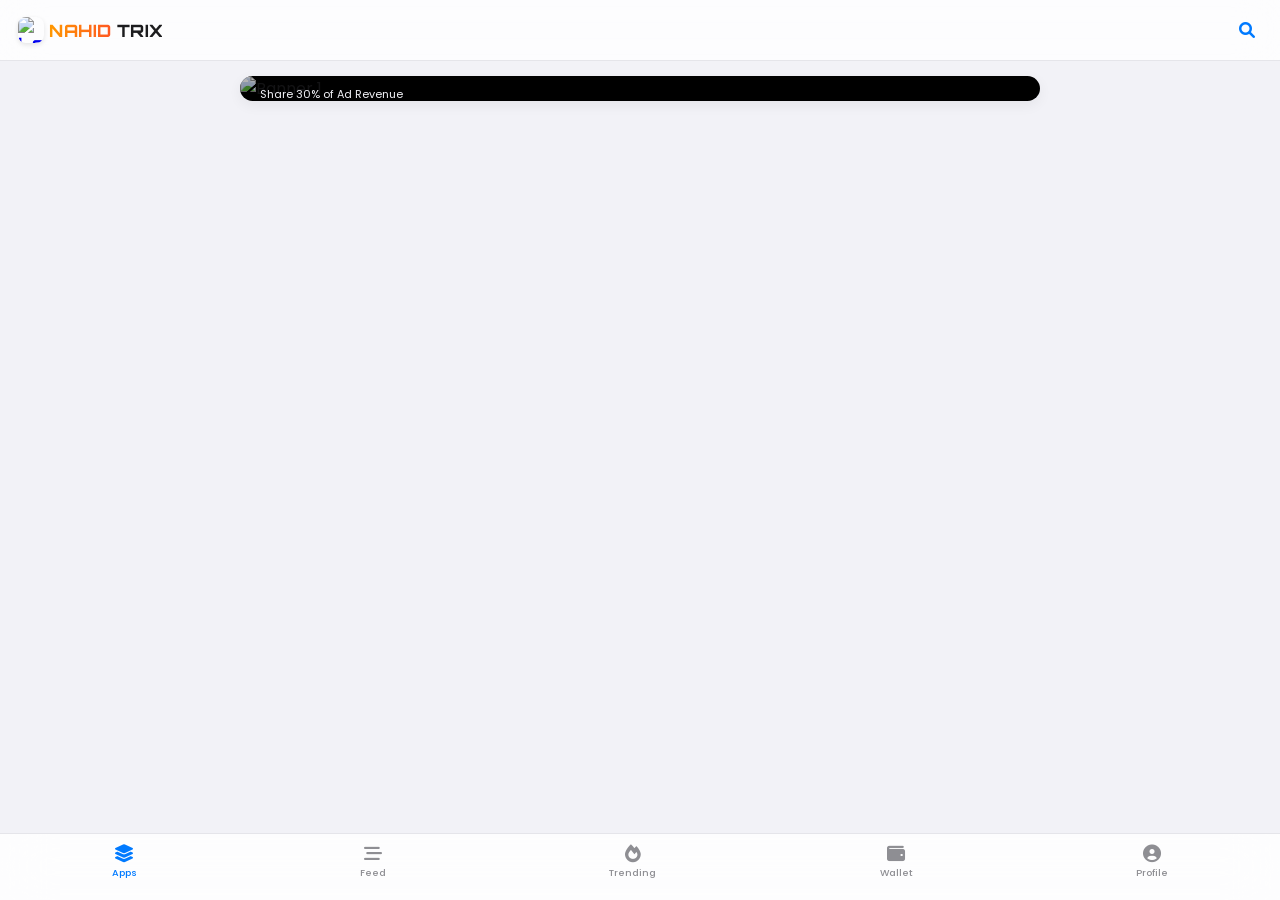
==== index.html @ c834cb4c "Add files via upload" ====
<!DOCTYPE html>
<html lang="en">
<head>
    <meta charset="UTF-8">
    <meta name="viewport" content="width=device-width, initial-scale=1.0">
    <title>NAHID TRIX | Premium Mini App Store</title>
    <link href="https://cdnjs.cloudflare.com/ajax/libs/font-awesome/6.0.0/css/all.min.css" rel="stylesheet">
    <link href="https://fonts.googleapis.com/css2?family=Orbitron:wght@800&family=Poppins:wght@400;500;600;700&display=swap" rel="stylesheet">
    <script src="https://telegram.org/js/telegram-web-app.js"></script>
    
    <style>
        /* === iOS LIGHT THEME === */
        :root {
            --bg-main: #f2f2f7;          
            --bg-card: #ffffff;          
            --text-main: #1c1c1e;        
            --text-muted: #8e8e93;       
            
            --color-nahid-1: #ffb300;    
            --color-nahid-2: #ff9800;    
            --color-trix: #00bcd4;       
            --color-pink: #ff2d55;       
            --ios-blue: #007aff;         
            
            --border-color: #e5e5ea;     
            --shadow-soft: 0 4px 14px rgba(0,0,0,0.06);
        }

        body {
            font-family: 'Poppins', -apple-system, BlinkMacSystemFont, sans-serif;
            margin: 0;
            padding: 0;
            background-color: var(--bg-main);
            color: var(--text-main);
            padding-bottom: 85px; 
            overflow-x: hidden;
            -webkit-font-smoothing: antialiased; 
        }

        /* ====== HEADER ====== */
        header {
            display: flex;
            justify-content: space-between;
            align-items: center;
            padding: 10px 18px; 
            background: rgba(255, 255, 255, 0.8);
            backdrop-filter: blur(20px);
            -webkit-backdrop-filter: blur(20px);
            position: sticky;
            top: 0;
            z-index: 1000;
            border-bottom: 0.5px solid var(--border-color);
            height: 40px; 
            transition: 0.3s cubic-bezier(0.25, 1, 0.5, 1);
        }

        .logo {
            font-family: 'Orbitron', sans-serif;
            font-size: 17px; 
            font-weight: 800;
            letter-spacing: 0.5px;
            text-decoration: none;
            display: flex;
            align-items: center;
            gap: 5px; 
            transition: opacity 0.3s, transform 0.3s;
        }

        .logo-img {
            width: 26px; 
            height: 26px; 
            border-radius: 8px; 
            object-fit: cover;
            box-shadow: 0 2px 5px rgba(0,0,0,0.1);
        }

        .logo .nahid {
            background: linear-gradient(to right, #ff9800, #ff5722);
            -webkit-background-clip: text;
            -webkit-text-fill-color: transparent;
        }
        
        .logo .trix { color: var(--text-main); }
        .logo .trix span { color: var(--color-trix); }

        /* ====== SMART SEARCH CONTAINER ====== */
        .search-container {
            display: flex;
            align-items: center;
            justify-content: flex-end;
            position: relative;
            flex-grow: 1; 
        }

        .search-input-wrapper {
            width: 0; 
            opacity: 0;
            overflow: hidden;
            display: flex;
            align-items: center;
            background: #e3e3e8; 
            border-radius: 10px;
            height: 34px;
            transition: width 0.4s cubic-bezier(0.25, 1, 0.5, 1), opacity 0.3s ease;
            position: absolute;
            right: 35px; 
        }

        .search-input-wrapper.active {
            width: calc(100vw - 80px); 
            max-width: 400px;
            opacity: 1;
            padding: 0 10px;
        }

        .search-input-wrapper input {
            width: 100%;
            padding: 0 8px;
            border: none;
            background: transparent;
            font-family: 'Poppins', sans-serif;
            font-size: 14px;
            outline: none;
            color: var(--text-main);
        }

        .search-input-wrapper input::placeholder {
            color: var(--text-muted);
            font-weight: 400;
        }

        .search-toggle-btn {
            font-size: 16px;
            color: var(--ios-blue);
            width: 30px;
            height: 30px;
            display: flex;
            justify-content: center;
            align-items: center;
            cursor: pointer;
            z-index: 1001;
            transition: transform 0.3s ease, color 0.3s ease;
        }
        
        .search-toggle-btn:active {
            transform: scale(0.85); 
        }

        .search-toggle-btn.active {
            color: var(--ios-red, #ff3b30); 
            transform: rotate(90deg); 
        }

        header.search-active .logo {
            opacity: 0;
            transform: translateX(-20px);
            pointer-events: none;
        }

        /* Suggestions Box */
        .suggestions-list {
            display: none;
            position: absolute;
            top: 50px;
            right: 18px;
            width: calc(100vw - 36px);
            max-width: 400px;
            background: rgba(255, 255, 255, 0.95);
            backdrop-filter: blur(25px);
            -webkit-backdrop-filter: blur(25px);
            box-shadow: 0 15px 30px rgba(0,0,0,0.1);
            list-style: none;
            padding: 10px 0;
            margin: 0;
            max-height: 300px;
            overflow-y: auto;
            border-radius: 16px;
            border: 0.5px solid var(--border-color);
            z-index: 1000;
            animation: fadeInDrop 0.3s cubic-bezier(0.25, 1, 0.5, 1);
        }

        @keyframes fadeInDrop {
            from { opacity: 0; transform: translateY(-10px); }
            to { opacity: 1; transform: translateY(0); }
        }

        .suggestions-list .ai-header {
            font-size: 11px;
            font-weight: 600;
            color: var(--ios-blue);
            padding: 5px 20px 10px 20px;
            text-transform: uppercase;
            letter-spacing: 0.5px;
            display: flex;
            align-items: center;
            gap: 6px;
        }

        .suggestions-list li {
            padding: 12px 20px;
            font-size: 14px;
            cursor: pointer;
            display: flex;
            align-items: center;
            gap: 12px;
            color: var(--text-main);
            transition: background 0.2s;
        }
        
        .suggestions-list li:hover { background: rgba(0,0,0,0.03); }
        .suggestions-list li i { color: var(--text-muted); font-size: 12px; }
        .suggestions-list li .highlight { font-weight: 700; color: var(--ios-blue); }

        /* ====== MAIN CONTENT & GRID ====== */
        .main-content {
            padding: 15px 18px;
            max-width: 800px;
            margin: 0 auto;
        }

        /* Auto-Sliding Banner */
        .slider-wrapper {
            width: 100%;
            border-radius: 20px; 
            overflow: hidden;
            position: relative;
            margin-bottom: 25px;
            box-shadow: var(--shadow-soft);
        }

        .slider-track {
            display: flex;
            width: 300%;
            animation: slideAuto 15s infinite cubic-bezier(0.25, 1, 0.5, 1);
        }

        .slide {
            width: 33.333%;
            position: relative;
            background: #000; 
        }

        .slide img {
            width: 100%;
            height: 180px;
            object-fit: cover;
            opacity: 0.7;
        }

        .slide-content {
            position: absolute;
            top: 50%;
            left: 20px;
            transform: translateY(-50%);
            z-index: 2;
            color: #fff; 
        }

        .slide-title { font-size: 18px; font-weight: 700; margin-bottom: 4px; }
        .slide-btn {
            background: rgba(255,255,255,0.2);
            backdrop-filter: blur(10px);
            -webkit-backdrop-filter: blur(10px);
            color: #fff;
            border: 0.5px solid rgba(255,255,255,0.4);
            padding: 8px 18px;
            font-size: 12px;
            font-weight: 600;
            border-radius: 20px;
            cursor: pointer;
            margin-top: 10px;
        }

        @keyframes slideAuto {
            0%, 25% { transform: translateX(0); }
            33%, 58% { transform: translateX(-33.333%); }
            66%, 91% { transform: translateX(-66.666%); }
            100% { transform: translateX(0); }
        }

        /* Mixed Grid Layout */
        .dynamic-grid {
            display: grid;
            grid-template-columns: repeat(2, 1fr);
            gap: 15px;
        }

        .full-width { grid-column: span 2; }

        .app-card {
            background: var(--bg-card);
            border-radius: 18px;
            padding: 10px;
            text-decoration: none;
            color: inherit;
            display: flex;
            flex-direction: column;
            box-shadow: var(--shadow-soft);
            transition: transform 0.2s;
        }
        
        .app-card:active { transform: scale(0.96); }

        .frame-img {
            width: 100%;
            aspect-ratio: 9 / 13;
            border-radius: 12px;
            object-fit: cover;
            margin-bottom: 10px;
            background: #e5e5ea;
        }

        .full-width .frame-img { aspect-ratio: 16 / 7; }

        .app-info { display: flex; flex-direction: column; gap: 4px; }

        .app-name { 
            font-size: 13px; 
            font-weight: 600; 
            white-space: nowrap; 
            overflow: hidden; 
            text-overflow: ellipsis; 
            color: var(--text-main);
        }
        
        .app-network { 
            font-size: 10px; 
            color: var(--ios-blue); 
            background: rgba(0, 122, 255, 0.1);
            padding: 3px 6px;
            border-radius: 6px;
            width: max-content;
            font-weight: 500;
        }

        .bottom-row {
            display: flex;
            justify-content: space-between;
            align-items: center;
            margin-top: 5px;
        }

        .price-tag {
            font-size: 13px;
            font-weight: 700;
            color: var(--text-main);
        }

        .buy-btn {
            font-size: 11px;
            padding: 5px 12px;
            border-radius: 15px;
            background: var(--ios-blue);
            color: #fff;
            font-weight: 600;
        }

        .loading-text {
            grid-column: span 2;
            text-align: center;
            padding: 20px;
            font-size: 14px;
            font-weight: 500;
            color: var(--text-muted);
        }

        #scrollLoader {
            text-align: center;
            padding: 15px;
            color: var(--text-muted);
            font-size: 13px;
            display: none;
        }

        /* ====== BOTTOM NAVIGATION ====== */
        .bottom-nav {
            position: fixed;
            bottom: 0;
            left: 0;
            width: 100%;
            background: rgba(255, 255, 255, 0.85);
            backdrop-filter: blur(25px);
            -webkit-backdrop-filter: blur(25px);
            border-top: 0.5px solid var(--border-color);
            display: flex;
            justify-content: space-around;
            padding: 10px 0 20px 0; 
            z-index: 1000;
        }

        .nav-link {
            display: flex;
            flex-direction: column;
            align-items: center;
            text-decoration: none;
            color: var(--text-muted);
            font-size: 9.5px; 
            font-weight: 500;
            gap: 4px; 
        }

        .nav-link i { font-size: 18px; } 
        .nav-link.active { color: var(--ios-blue); }

        /* ====== AUTH POPUP MODAL ====== */
        .auth-overlay {
            position: fixed; top: 0; left: 0; width: 100vw; height: 100vh;
            background: rgba(0,0,0,0.4); backdrop-filter: blur(8px);
            -webkit-backdrop-filter: blur(8px);
            z-index: 9999; display: none; align-items: center; justify-content: center;
            opacity: 0; transition: opacity 0.3s ease;
        }
        .auth-overlay.show { display: flex; opacity: 1; }
        
        .auth-modal {
            background: var(--bg-card); width: 85%; max-width: 340px;
            border-radius: 24px; padding: 30px 20px 20px; text-align: center;
            box-shadow: 0 20px 40px rgba(0,0,0,0.2);
            transform: scale(0.9); transition: transform 0.3s cubic-bezier(0.175, 0.885, 0.32, 1.275);
        }
        .auth-overlay.show .auth-modal { transform: scale(1); }
        
        .auth-icon {
            width: 60px; height: 60px; background: rgba(0, 122, 255, 0.1);
            color: var(--ios-blue); border-radius: 50%; display: flex;
            align-items: center; justify-content: center; font-size: 28px;
            margin: 0 auto 15px;
        }
        
        .auth-title { font-size: 18px; font-weight: 700; color: var(--text-main); margin-bottom: 8px; }
        .auth-desc { font-size: 13px; color: var(--text-muted); margin-bottom: 25px; line-height: 1.4; }
        .auth-btn-group { display: flex; gap: 10px; }
        
        .auth-btn {
            flex: 1; padding: 12px; border-radius: 14px; font-size: 14px; font-weight: 600;
            cursor: pointer; border: none; transition: 0.2s;
        }
        .btn-cancel { background: #f2f2f7; color: var(--text-main); }
        .btn-cancel:active { background: #e5e5ea; }
        .btn-login { background: var(--ios-blue); color: #fff; }
        .btn-login:active { transform: scale(0.96); }
    </style>
</head>
<body>

    <header id="mainHeader">
        <a href="index.html" class="logo">
            <img src="https://ui-avatars.com/api/?name=NT&background=ff9800&color=fff" alt="Logo" class="logo-img">
            <span class="nahid">NAHID</span> <span class="trix">TRIX</span>
        </a>
        
        <div class="search-container">
            <div class="search-input-wrapper" id="searchInputWrapper">
                <input type="text" id="searchInput" placeholder="Ask me about apps..." autocomplete="off">
            </div>
            <div class="search-toggle-btn" id="searchToggleBtn">
                <i class="fas fa-search" id="searchIcon"></i>
            </div>
        </div>

        <ul class="suggestions-list" id="suggestionsBox"></ul>
    </header>

    <main class="main-content" id="mainContentArea">
        
        <div class="slider-wrapper">
            <div class="slider-track">
                <div class="slide">
                    <img src="https://images.unsplash.com/photo-1639762681485-074b7f4ec651?q=80&w=800&auto=format&fit=crop" alt="Banner 1">
                    <div class="slide-content">
                        <div class="app-network" style="color:#fff; background:var(--ios-blue)">Zero Investment</div>
                        <div class="slide-title">Build Bot For Free</div>
                        <div style="font-size: 11px; color:#f2f2f7">Share 30% of Ad Revenue</div>
                        <button class="slide-btn" onclick="triggerHaptic(); window.location.href='details.html?id=free_setup_bot'">Claim Now</button>
                    </div>
                </div>
                <div class="slide">
                    <img src="https://images.unsplash.com/photo-1621416894569-0f39ed31d247?q=80&w=800&auto=format&fit=crop" alt="Banner 2">
                    <div class="slide-content">
                        <div class="app-network" style="color:#fff; background:#ff2d55">Trending Now</div>
                        <div class="slide-title">Telegram Mini Apps</div>
                        <button class="slide-btn" onclick="triggerHaptic(); window.location.href='trending.html'">View Projects</button>
                    </div>
                </div>
                <div class="slide">
                    <img src="https://images.unsplash.com/photo-1642104704074-907c0698cbd9?q=80&w=800&auto=format&fit=crop" alt="Banner 3">
                    <div class="slide-content">
                        <div class="app-network" style="color:#fff; background:#ff9800">Community</div>
                        <div class="slide-title">Join Our Channel</div>
                        <button class="slide-btn" onclick="triggerHaptic(); window.Telegram.WebApp.openTelegramLink('https://t.me/nahid_trix_channel')">Join Now</button>
                    </div>
                </div>
            </div>
        </div>

        <div class="dynamic-grid" id="appGrid">
            </div>
        
        <div id="scrollLoader"><i class="fas fa-spinner fa-spin"></i> Fetching more...</div>
        
    </main>

    <div class="auth-overlay" id="authOverlay">
        <div class="auth-modal">
            <div class="auth-icon"><i class="fas fa-lock"></i></div>
            <div class="auth-title">Login Required</div>
            <div class="auth-desc">You need to log in or create an account to access this feature.</div>
            <div class="auth-btn-group">
                <button class="auth-btn btn-cancel" onclick="closeAuthModal()">Cancel</button>
                <button class="auth-btn btn-login" onclick="triggerHaptic(); window.location.href='auth.html'">Login Now</button>
            </div>
        </div>
    </div>

    <nav class="bottom-nav">
        <a href="index.html" class="nav-link active">
            <i class="fas fa-layer-group"></i>
            <span>Apps</span>
        </a>
        <a href="feed.html" class="nav-link">
            <i class="fas fa-stream"></i>
            <span>Feed</span>
        </a>
        <a href="trending.html" class="nav-link">
            <i class="fas fa-fire"></i>
            <span>Trending</span>
        </a>
        <a href="orders.html" class="nav-link" onclick="checkAuthAccess(event, 'orders.html')">
            <i class="fas fa-wallet"></i>
            <span>Wallet</span>
        </a>
        <a href="profile.html" class="nav-link" onclick="checkAuthAccess(event, 'profile.html')">
            <i class="fas fa-user-circle"></i>
            <span>Profile</span>
        </a>
    </nav>

    <script>
        const tg = window.Telegram?.WebApp;
        if(tg) tg.expand();

        const mainHeader = document.getElementById('mainHeader');
        const searchToggleBtn = document.getElementById('searchToggleBtn');
        const searchIcon = document.getElementById('searchIcon');
        const searchInputWrapper = document.getElementById('searchInputWrapper');
        const searchInput = document.getElementById('searchInput');
        const suggestionsBox = document.getElementById('suggestionsBox');

        let isSearchOpen = false;

        function triggerHaptic() {
            if (navigator.vibrate) navigator.vibrate(50);
            if (tg && tg.HapticFeedback) tg.HapticFeedback.impactOccurred('light');
        }

        // --- AUTH CHECKER LOGIC ---
        function showAuthModal() {
            triggerHaptic();
            const overlay = document.getElementById('authOverlay');
            overlay.classList.add('show');
        }

        function closeAuthModal() {
            triggerHaptic();
            const overlay = document.getElementById('authOverlay');
            overlay.classList.remove('show');
        }

        function checkAuthAccess(event, targetUrl) {
            event.preventDefault(); // Stop the link from opening immediately
            const isLoggedIn = localStorage.getItem('nahidStore_isLoggedIn') === 'true';
            
            if (isLoggedIn) {
                window.location.href = targetUrl; // If logged in, go to the page
            } else {
                showAuthModal(); // If not logged in, show the pop-up
            }
        }
        // --------------------------

        function toggleSearch() {
            triggerHaptic();
            isSearchOpen = !isSearchOpen;
            if (isSearchOpen) {
                mainHeader.classList.add('search-active');
                searchInputWrapper.classList.add('active');
                searchToggleBtn.classList.add('active');
                searchIcon.className = 'fas fa-times'; 
                setTimeout(() => searchInput.focus(), 300);
            } else {
                closeSearch();
            }
        }

        function closeSearch() {
            mainHeader.classList.remove('search-active');
            searchInputWrapper.classList.remove('active');
            searchToggleBtn.classList.remove('active');
            searchIcon.className = 'fas fa-search'; 
            searchInput.value = '';
            suggestionsBox.style.display = 'none';
            searchInput.blur();
            isSearchOpen = false;
        }

        searchToggleBtn.addEventListener('click', toggleSearch);
        document.addEventListener('click', function(event) {
            if (isSearchOpen && !mainHeader.contains(event.target) && !suggestionsBox.contains(event.target)) {
                closeSearch();
            }
        });

        document.addEventListener('click', function(e) {
            if (e.target.closest('.app-card') || e.target.closest('.nav-link') || e.target.closest('.slide-btn')) {
                triggerHaptic();
            }
        });

        // Search Logic using Global Data
        searchInput.addEventListener('input', function() {
            const query = this.value.toLowerCase().trim();
            suggestionsBox.innerHTML = ''; 

            if (query.length > 0 && window.botDatabase) {
                const results = window.botDatabase.filter(bot => bot.name.toLowerCase().includes(query));
                
                if (results.length > 0) {
                    suggestionsBox.style.display = 'block';
                    const headerLi = document.createElement('div');
                    headerLi.className = 'ai-header';
                    headerLi.innerHTML = `<i class="fas fa-robot"></i> I found ${results.length} result(s)`;
                    suggestionsBox.appendChild(headerLi);

                    results.forEach(bot => {
                        const li = document.createElement('li');
                        const regex = new RegExp(`(${query})`, "gi");
                        const highlightedName = bot.name.replace(regex, "<span class='highlight'>$1</span>");

                        li.innerHTML = `<i class="fas fa-bolt"></i> ${highlightedName}`;
                        li.addEventListener('click', () => {
                            triggerHaptic();
                            window.location.href = `details.html?id=${bot.id}`; 
                        });
                        suggestionsBox.appendChild(li);
                    });
                } else {
                    suggestionsBox.style.display = 'block';
                    suggestionsBox.innerHTML = `<div class="ai-header" style="color:var(--text-muted)"><i class="fas fa-search-minus"></i> No matching apps found</div>`;
                }
            } else {
                suggestionsBox.style.display = 'none';
            }
        });
    </script>

    <script type="module">
        import { initializeApp } from "https://www.gstatic.com/firebasejs/10.8.1/firebase-app.js";
        import { getFirestore, collection, getDocs } from "https://www.gstatic.com/firebasejs/10.8.1/firebase-firestore.js";

        const firebaseConfig = {
            apiKey: "AIzaSyAsP3AubiZpmvCRPngDePdvvQMiDTELCII",
            authDomain: "apple-bot-sell.firebaseapp.com",
            projectId: "apple-bot-sell",
            storageBucket: "apple-bot-sell.firebasestorage.app",
            messagingSenderId: "84956813839",
            appId: "1:84956813839:web:5c2451f102a2291eafe17a",
            measurementId: "G-DJW9L11S0B"
        };

        const app = initializeApp(firebaseConfig);
        const db = getFirestore(app);

        // --- SUPER ALGORITHM STATE ---
        let allApps = []; 
        let currentIndex = 0; 
        const ITEMS_PER_SCROLL = 6; 
        let isFetching = false;

        function shuffleArray(array) {
            for (let i = array.length - 1; i > 0; i--) {
                const j = Math.floor(Math.random() * (i + 1));
                [array[i], array[j]] = [array[j], array[i]];
            }
            return array;
        }

        function renderAppsChunk() {
            const appGrid = document.getElementById('appGrid');
            const scrollLoader = document.getElementById('scrollLoader');

            const nextBatch = allApps.slice(currentIndex, currentIndex + ITEMS_PER_SCROLL);
            
            if (nextBatch.length === 0) {
                scrollLoader.style.display = 'none';
                return;
            }

            nextBatch.forEach(data => {
                const isFullWidth = data.isFullWidth ? 'full-width' : '';
                const customNetworkStyle = data.isFullWidth ? 'style="color:#ff2d55; background:rgba(255,45,85,0.1)"' : '';
                const customNameStyle = data.isFullWidth ? 'style="font-size: 15px;"' : '';
                const customPriceStyle = data.isFullWidth ? 'style="font-size: 15px;"' : '';
                const customBtnStyle = data.isFullWidth ? 'style="background: #ff2d55;"' : '';
                const btnText = data.btnText ? data.btnText : (data.isFullWidth ? 'BUY CODE' : 'GET');

                // Clicking on app card takes user to details directly (No Auth Block Here)
                const appHTML = `
                    <a href="details.html?id=${data.id}" class="app-card ${isFullWidth}">
                        <img src="${data.image || 'https://images.unsplash.com/photo-1611162617474-5b21e879e113?q=80&w=400&auto=format&fit=crop'}" class="frame-img" alt="${data.name}">
                        <div class="app-info">
                            <div class="app-network" ${customNetworkStyle}>${data.network || 'Unknown Network'}</div>
                            <div class="app-name" ${customNameStyle}>${data.name || 'Unnamed App'}</div>
                            <div class="bottom-row">
                                <span class="price-tag" ${customPriceStyle}>${data.price || '$0.00'}</span>
                                <span class="buy-btn" ${customBtnStyle}>${btnText}</span>
                            </div>
                        </div>
                    </a>
                `;
                appGrid.insertAdjacentHTML('beforeend', appHTML);
            });

            currentIndex += ITEMS_PER_SCROLL;
            
            if (currentIndex < allApps.length) {
                scrollLoader.style.display = 'block';
            } else {
                scrollLoader.style.display = 'none';
            }
        }

        async function fetchAppsBackground() {
            if (isFetching) return;
            isFetching = true;
            try {
                const querySnapshot = await getDocs(collection(db, "apps"));
                let fetchedApps = [];
                
                querySnapshot.forEach((doc) => {
                    fetchedApps.push({ id: doc.id, ...doc.data() });
                });

                localStorage.setItem('nahid_trix_apps_cache', JSON.stringify(fetchedApps));
                localStorage.setItem('nahid_trix_last_fetch', Date.now().toString());

                window.botDatabase = fetchedApps.map(app => ({ id: app.id, name: app.name }));

                if (allApps.length === 0) {
                    allApps = shuffleArray(fetchedApps);
                    renderAppsChunk();
                }

            } catch (error) {
                console.error("Background Fetch Error: ", error);
            } finally {
                isFetching = false;
            }
        }

        function initStore() {
            const cachedData = localStorage.getItem('nahid_trix_apps_cache');
            const lastFetch = localStorage.getItem('nahid_trix_last_fetch');
            const currentTime = Date.now();

            if (cachedData) {
                let parsedApps = JSON.parse(cachedData);
                window.botDatabase = parsedApps.map(app => ({ id: app.id, name: app.name }));
                
                allApps = shuffleArray(parsedApps); 
                document.getElementById('appGrid').innerHTML = ''; 
                renderAppsChunk();
            } else {
                document.getElementById('appGrid').innerHTML = '<div class="loading-text"><i class="fas fa-spinner fa-spin"></i> Initializing System...</div>';
            }

            if (!cachedData || !lastFetch || (currentTime - parseInt(lastFetch)) > 300000) {
                fetchAppsBackground();
            }

            setInterval(fetchAppsBackground, 300000); 
        }

        window.addEventListener('scroll', () => {
            if ((window.innerHeight + window.scrollY) >= document.body.offsetHeight - 200) {
                if (currentIndex < allApps.length) {
                    renderAppsChunk(); 
                }
            }
        });

        initStore();
    </script>
</body>
</html>
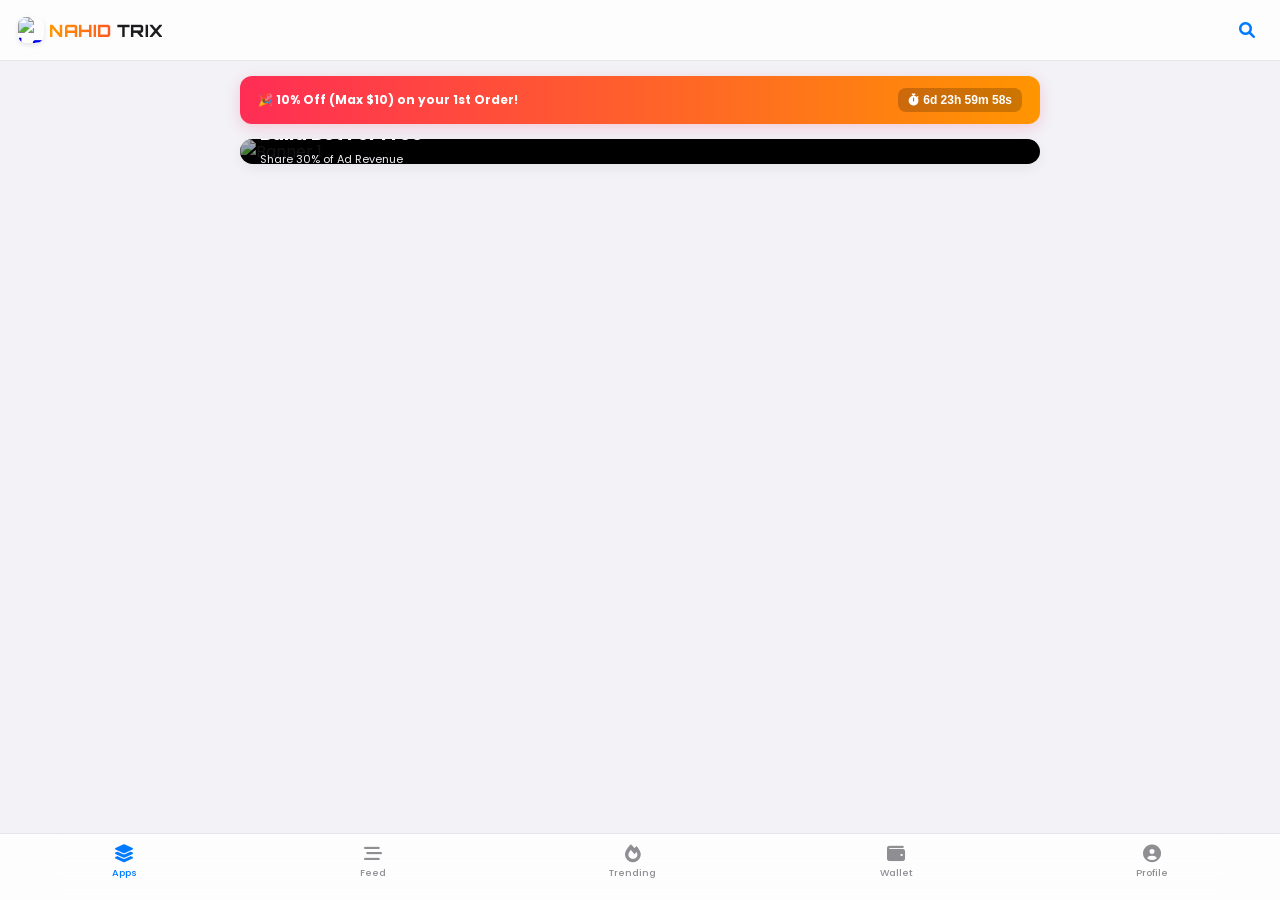
==== commit b8168b60: "Update index.html" ====
--- a/index.html
+++ b/index.html
@@ -21,6 +21,7 @@
             --color-trix: #00bcd4;       
             --color-pink: #ff2d55;       
             --ios-blue: #007aff;         
+            --ios-red: #ff3b30;
             
             --border-color: #e5e5ea;     
             --shadow-soft: 0 4px 14px rgba(0,0,0,0.06);
@@ -80,8 +81,13 @@
             -webkit-text-fill-color: transparent;
         }
         
-        .logo .trix { color: var(--text-main); }
-        .logo .trix span { color: var(--color-trix); }
+        .logo .trix {
+            color: var(--text-main);
+        }
+        
+        .logo .trix span {
+            color: var(--color-trix);
+        }
 
         /* ====== SMART SEARCH CONTAINER ====== */
         .search-container {
@@ -147,7 +153,7 @@
         }
 
         .search-toggle-btn.active {
-            color: var(--ios-red, #ff3b30); 
+            color: var(--ios-red); 
             transform: rotate(90deg); 
         }
 
@@ -157,60 +163,78 @@
             pointer-events: none;
         }
 
-        /* Suggestions Box */
-        .suggestions-list {
-            display: none;
-            position: absolute;
-            top: 50px;
-            right: 18px;
-            width: calc(100vw - 36px);
-            max-width: 400px;
-            background: rgba(255, 255, 255, 0.95);
-            backdrop-filter: blur(25px);
-            -webkit-backdrop-filter: blur(25px);
-            box-shadow: 0 15px 30px rgba(0,0,0,0.1);
-            list-style: none;
-            padding: 10px 0;
-            margin: 0;
-            max-height: 300px;
-            overflow-y: auto;
-            border-radius: 16px;
-            border: 0.5px solid var(--border-color);
-            z-index: 1000;
-            animation: fadeInDrop 0.3s cubic-bezier(0.25, 1, 0.5, 1);
-        }
-
-        @keyframes fadeInDrop {
-            from { opacity: 0; transform: translateY(-10px); }
-            to { opacity: 1; transform: translateY(0); }
-        }
-
-        .suggestions-list .ai-header {
-            font-size: 11px;
-            font-weight: 600;
-            color: var(--ios-blue);
-            padding: 5px 20px 10px 20px;
-            text-transform: uppercase;
-            letter-spacing: 0.5px;
-            display: flex;
+        /* ====== WELCOME BONUS UI ====== */
+        .welcome-banner {
+            background: linear-gradient(90deg, #ff2d55, #ff9500);
+            color: #fff;
+            padding: 12px 18px;
+            display: none; 
             align-items: center;
-            gap: 6px;
-        }
-
-        .suggestions-list li {
-            padding: 12px 20px;
-            font-size: 14px;
-            cursor: pointer;
-            display: flex;
+            justify-content: space-between;
+            box-shadow: 0 4px 15px rgba(255, 45, 85, 0.2);
+            margin-bottom: 15px;
+            border-radius: 12px;
+        }
+        
+        .wb-text {
+            font-size: 12px;
+            font-weight: 700;
+            line-height: 1.3;
+        }
+        
+        .wb-timer {
+            background: rgba(0,0,0,0.2);
+            padding: 5px 10px;
+            border-radius: 8px;
+            font-size: 12px;
+            font-weight: 800;
+            font-variant-numeric: tabular-nums;
+            display: flex;
+            gap: 4px;
             align-items: center;
-            gap: 12px;
-            color: var(--text-main);
-            transition: background 0.2s;
-        }
-        
-        .suggestions-list li:hover { background: rgba(0,0,0,0.03); }
-        .suggestions-list li i { color: var(--text-muted); font-size: 12px; }
-        .suggestions-list li .highlight { font-weight: 700; color: var(--ios-blue); }
+            white-space: nowrap;
+        }
+
+        .welcome-overlay {
+            position: fixed; top: 0; left: 0; width: 100vw; height: 100vh;
+            background: rgba(0,0,0,0.6); backdrop-filter: blur(8px); -webkit-backdrop-filter: blur(8px);
+            z-index: 10000; display: none; align-items: center; justify-content: center;
+            opacity: 0; transition: opacity 0.3s ease;
+        }
+        .welcome-overlay.show { display: flex; opacity: 1; }
+        
+        .welcome-modal {
+            background: var(--bg-card); width: 85%; max-width: 340px; border-radius: 24px; padding: 30px 20px;
+            text-align: center; box-shadow: 0 20px 40px rgba(0,0,0,0.2); transform: scale(0.9);
+            transition: transform 0.3s cubic-bezier(0.175, 0.885, 0.32, 1.275); position: relative; overflow: hidden;
+        }
+        .welcome-overlay.show .welcome-modal { transform: scale(1); }
+        
+        .confetti-bg {
+            position: absolute; top: -50px; left: 0; width: 100%; height: 150px;
+            background: radial-gradient(circle, rgba(255,45,85,0.1) 0%, transparent 70%); pointer-events: none;
+        }
+        .welcome-icon {
+            width: 70px; height: 70px; background: linear-gradient(135deg, #ff2d55, #ff9500); color: #fff;
+            border-radius: 50%; display: flex; align-items: center; justify-content: center; font-size: 30px;
+            margin: 0 auto 15px; box-shadow: 0 10px 20px rgba(255,45,85,0.3); z-index: 1; position: relative;
+        }
+        .welcome-title { font-size: 20px; font-weight: 800; color: var(--text-main); margin-bottom: 8px; }
+        .welcome-desc { font-size: 13px; color: var(--text-muted); margin-bottom: 20px; line-height: 1.5; }
+        .welcome-code-box {
+            background: #f2f2f7; border: 1.5px dashed var(--ios-blue); padding: 12px; border-radius: 12px;
+            font-size: 16px; font-weight: 800; color: var(--ios-blue); letter-spacing: 1px; margin-bottom: 20px;
+            display: flex; align-items: center; justify-content: center; gap: 10px;
+        }
+        .welcome-btn {
+            width: 100%; padding: 14px; border-radius: 14px; font-size: 15px; font-weight: 700; cursor: pointer;
+            border: none; background: var(--ios-blue); color: #fff; box-shadow: 0 8px 15px rgba(0, 122, 255, 0.2); transition: 0.2s;
+        }
+        .welcome-btn:active { transform: scale(0.96); }
+        .welcome-close {
+            position: absolute; top: 15px; right: 15px; width: 30px; height: 30px; background: #f2f2f7;
+            border-radius: 50%; display: flex; align-items: center; justify-content: center; color: var(--text-muted); cursor: pointer; z-index: 5;
+        }
 
         /* ====== MAIN CONTENT & GRID ====== */
         .main-content {
@@ -227,6 +251,7 @@
             position: relative;
             margin-bottom: 25px;
             box-shadow: var(--shadow-soft);
+            transition: opacity 0.3s ease, height 0.3s ease;
         }
 
         .slider-track {
@@ -257,7 +282,12 @@
             color: #fff; 
         }
 
-        .slide-title { font-size: 18px; font-weight: 700; margin-bottom: 4px; }
+        .slide-title {
+            font-size: 18px;
+            font-weight: 700;
+            margin-bottom: 4px;
+        }
+
         .slide-btn {
             background: rgba(255,255,255,0.2);
             backdrop-filter: blur(10px);
@@ -284,9 +314,12 @@
             display: grid;
             grid-template-columns: repeat(2, 1fr);
             gap: 15px;
-        }
-
-        .full-width { grid-column: span 2; }
+            align-items: stretch;
+        }
+
+        .full-width {
+            grid-column: span 2;
+        }
 
         .app-card {
             background: var(--bg-card);
@@ -298,58 +331,131 @@
             flex-direction: column;
             box-shadow: var(--shadow-soft);
             transition: transform 0.2s;
-        }
-        
-        .app-card:active { transform: scale(0.96); }
+            height: 100%; 
+        }
+        
+        .app-card:active {
+            transform: scale(0.96);
+        }
+
+        /* Image & Rating Overlay */
+        .frame-img-wrapper {
+            position: relative;
+            width: 100%;
+            margin-bottom: 8px;
+        }
 
         .frame-img {
             width: 100%;
             aspect-ratio: 9 / 13;
             border-radius: 12px;
             object-fit: cover;
-            margin-bottom: 10px;
+            display: block;
             background: #e5e5ea;
         }
 
-        .full-width .frame-img { aspect-ratio: 16 / 7; }
-
-        .app-info { display: flex; flex-direction: column; gap: 4px; }
-
+        .full-width .frame-img {
+            aspect-ratio: 16 / 7;
+        }
+
+        .rating-badge {
+            position: absolute;
+            top: 6px;
+            right: 6px;
+            background: rgba(0, 0, 0, 0.65);
+            backdrop-filter: blur(4px);
+            -webkit-backdrop-filter: blur(4px);
+            color: #ffcc00; 
+            font-size: 10px;
+            font-weight: 700;
+            padding: 3px 6px;
+            border-radius: 8px;
+            display: flex;
+            align-items: center;
+            gap: 3px;
+            z-index: 2;
+        }
+
+        .app-info {
+            display: flex;
+            flex-direction: column;
+            gap: 2px;
+            flex-grow: 1; 
+        }
+
+        /* Multiple Networks Container */
+        .networks-wrapper {
+            display: flex;
+            gap: 4px;
+            margin-bottom: 6px;
+            flex-wrap: wrap;
+        }
+
+        .app-network { 
+            font-size: 9px; 
+            padding: 3px 6px;
+            border-radius: 5px;
+            font-weight: 600;
+            display: inline-block;
+            white-space: nowrap;
+        }
+
+        /* 2-line Title strictly enforced */
         .app-name { 
             font-size: 13px; 
             font-weight: 600; 
-            white-space: nowrap; 
-            overflow: hidden; 
-            text-overflow: ellipsis; 
             color: var(--text-main);
-        }
-        
-        .app-network { 
-            font-size: 10px; 
-            color: var(--ios-blue); 
-            background: rgba(0, 122, 255, 0.1);
-            padding: 3px 6px;
-            border-radius: 6px;
+            display: -webkit-box;
+            -webkit-line-clamp: 2;
+            -webkit-box-orient: vertical;
+            overflow: hidden;
+            text-overflow: ellipsis;
+            white-space: normal;
+            line-height: 1.4;
+            margin-bottom: 6px;
+            height: 36px; 
+        }
+
+        .full-width .app-name {
+            height: auto;
+            -webkit-line-clamp: 1;
+        }
+
+        .bottom-row {
+            display: flex;
+            justify-content: space-between;
+            align-items: flex-end;
+            margin-top: auto; 
+        }
+
+        /* Price & Discount Box */
+        .price-box {
+            display: flex;
+            flex-direction: column;
+            justify-content: center;
+        }
+
+        .discount-tag {
+            font-size: 9px;
+            color: var(--ios-red);
+            font-weight: 700;
+            background: rgba(255, 59, 48, 0.1);
+            padding: 2px 4px;
+            border-radius: 4px;
             width: max-content;
-            font-weight: 500;
-        }
-
-        .bottom-row {
-            display: flex;
-            justify-content: space-between;
-            align-items: center;
-            margin-top: 5px;
+            margin-bottom: 2px;
         }
 
         .price-tag {
-            font-size: 13px;
-            font-weight: 700;
+            font-size: 14px;
+            font-weight: 800;
             color: var(--text-main);
+            line-height: 1;
         }
 
         .buy-btn {
             font-size: 11px;
-            padding: 5px 12px;
+            padding: 6px 14px;
             border-radius: 15px;
             background: var(--ios-blue);
             color: #fff;
@@ -371,6 +477,38 @@
             color: var(--text-muted);
             font-size: 13px;
             display: none;
+        }
+
+        /* ====== EMPTY SEARCH STATE ====== */
+        .empty-search-state {
+            grid-column: span 2;
+            text-align: center;
+            padding: 60px 20px;
+            animation: fadeInDrop 0.3s ease;
+        }
+        
+        .empty-search-state i {
+            font-size: 45px;
+            color: var(--text-muted);
+            margin-bottom: 15px;
+            opacity: 0.5;
+        }
+        
+        .empty-search-state .title {
+            font-size: 16px;
+            font-weight: 700;
+            color: var(--text-main);
+            margin-bottom: 5px;
+        }
+        
+        .empty-search-state .desc {
+            font-size: 13px;
+            color: var(--text-muted);
+        }
+
+        @keyframes fadeInDrop {
+            from { opacity: 0; transform: translateY(-10px); }
+            to { opacity: 1; transform: translateY(0); }
         }
 
         /* ====== BOTTOM NAVIGATION ====== */
@@ -400,46 +538,113 @@
             gap: 4px; 
         }
 
-        .nav-link i { font-size: 18px; } 
-        .nav-link.active { color: var(--ios-blue); }
+        .nav-link i {
+            font-size: 18px;
+        } 
+        
+        .nav-link.active {
+            color: var(--ios-blue);
+        }
 
         /* ====== AUTH POPUP MODAL ====== */
         .auth-overlay {
-            position: fixed; top: 0; left: 0; width: 100vw; height: 100vh;
-            background: rgba(0,0,0,0.4); backdrop-filter: blur(8px);
+            position: fixed;
+            top: 0;
+            left: 0;
+            width: 100vw;
+            height: 100vh;
+            background: rgba(0,0,0,0.4);
+            backdrop-filter: blur(8px);
             -webkit-backdrop-filter: blur(8px);
-            z-index: 9999; display: none; align-items: center; justify-content: center;
-            opacity: 0; transition: opacity 0.3s ease;
-        }
-        .auth-overlay.show { display: flex; opacity: 1; }
+            z-index: 9999;
+            display: none;
+            align-items: center;
+            justify-content: center;
+            opacity: 0;
+            transition: opacity 0.3s ease;
+        }
+        
+        .auth-overlay.show {
+            display: flex;
+            opacity: 1;
+        }
         
         .auth-modal {
-            background: var(--bg-card); width: 85%; max-width: 340px;
-            border-radius: 24px; padding: 30px 20px 20px; text-align: center;
+            background: var(--bg-card);
+            width: 85%;
+            max-width: 340px;
+            border-radius: 24px;
+            padding: 30px 20px 20px;
+            text-align: center;
             box-shadow: 0 20px 40px rgba(0,0,0,0.2);
-            transform: scale(0.9); transition: transform 0.3s cubic-bezier(0.175, 0.885, 0.32, 1.275);
-        }
-        .auth-overlay.show .auth-modal { transform: scale(1); }
+            transform: scale(0.9);
+            transition: transform 0.3s cubic-bezier(0.175, 0.885, 0.32, 1.275);
+        }
+        
+        .auth-overlay.show .auth-modal {
+            transform: scale(1);
+        }
         
         .auth-icon {
-            width: 60px; height: 60px; background: rgba(0, 122, 255, 0.1);
-            color: var(--ios-blue); border-radius: 50%; display: flex;
-            align-items: center; justify-content: center; font-size: 28px;
+            width: 60px;
+            height: 60px;
+            background: rgba(0, 122, 255, 0.1);
+            color: var(--ios-blue);
+            border-radius: 50%;
+            display: flex;
+            align-items: center;
+            justify-content: center;
+            font-size: 28px;
             margin: 0 auto 15px;
         }
         
-        .auth-title { font-size: 18px; font-weight: 700; color: var(--text-main); margin-bottom: 8px; }
-        .auth-desc { font-size: 13px; color: var(--text-muted); margin-bottom: 25px; line-height: 1.4; }
-        .auth-btn-group { display: flex; gap: 10px; }
+        .auth-title {
+            font-size: 18px;
+            font-weight: 700;
+            color: var(--text-main);
+            margin-bottom: 8px;
+        }
+        
+        .auth-desc {
+            font-size: 13px;
+            color: var(--text-muted);
+            margin-bottom: 25px;
+            line-height: 1.4;
+        }
+        
+        .auth-btn-group {
+            display: flex;
+            gap: 10px;
+        }
         
         .auth-btn {
-            flex: 1; padding: 12px; border-radius: 14px; font-size: 14px; font-weight: 600;
-            cursor: pointer; border: none; transition: 0.2s;
-        }
-        .btn-cancel { background: #f2f2f7; color: var(--text-main); }
-        .btn-cancel:active { background: #e5e5ea; }
-        .btn-login { background: var(--ios-blue); color: #fff; }
-        .btn-login:active { transform: scale(0.96); }
+            flex: 1;
+            padding: 12px;
+            border-radius: 14px;
+            font-size: 14px;
+            font-weight: 600;
+            cursor: pointer;
+            border: none;
+            transition: 0.2s;
+        }
+        
+        .btn-cancel {
+            background: #f2f2f7;
+            color: var(--text-main);
+        }
+        
+        .btn-cancel:active {
+            background: #e5e5ea;
+        }
+        
+        .btn-login {
+            background: var(--ios-blue);
+            color: #fff;
+        }
+        
+        .btn-login:active {
+            transform: scale(0.96);
+        }
     </style>
 </head>
 <body>
@@ -452,19 +657,22 @@
         
         <div class="search-container">
             <div class="search-input-wrapper" id="searchInputWrapper">
-                <input type="text" id="searchInput" placeholder="Ask me about apps..." autocomplete="off">
+                <input type="text" id="searchInput" placeholder="Search by name, network..." autocomplete="off">
             </div>
             <div class="search-toggle-btn" id="searchToggleBtn">
                 <i class="fas fa-search" id="searchIcon"></i>
             </div>
         </div>
-
-        <ul class="suggestions-list" id="suggestionsBox"></ul>
     </header>
 
     <main class="main-content" id="mainContentArea">
         
-        <div class="slider-wrapper">
+        <div class="welcome-banner" id="welcomeBanner">
+            <div class="wb-text">🎉 10% Off (Max $10) on your 1st Order!</div>
+            <div class="wb-timer"><i class="fas fa-stopwatch"></i> <span id="welcomeTimer">0d 0h 0m 0s</span></div>
+        </div>
+
+        <div class="slider-wrapper" id="homeSlider">
             <div class="slider-track">
                 <div class="slide">
                     <img src="https://images.unsplash.com/photo-1639762681485-074b7f4ec651?q=80&w=800&auto=format&fit=crop" alt="Banner 1">
@@ -501,6 +709,18 @@
         
     </main>
 
+    <div class="welcome-overlay" id="welcomeOverlay">
+        <div class="welcome-modal">
+            <div class="welcome-close" onclick="closeWelcomePopup()"><i class="fas fa-times"></i></div>
+            <div class="confetti-bg"></div>
+            <div class="welcome-icon"><i class="fas fa-gift"></i></div>
+            <div class="welcome-title">Welcome Bonus!</div>
+            <div class="welcome-desc">Claim your exclusive 10% discount (up to $10) on your first purchase. Valid for 7 days!</div>
+            <div class="welcome-code-box" id="welcomeCodeTxt">NX-GIFT-10</div>
+            <button class="welcome-btn" onclick="claimWelcomeBonus()">Copy Code & Apply</button>
+        </div>
+    </div>
+
     <div class="auth-overlay" id="authOverlay">
         <div class="auth-modal">
             <div class="auth-icon"><i class="fas fa-lock"></i></div>
@@ -540,12 +760,111 @@
         const tg = window.Telegram?.WebApp;
         if(tg) tg.expand();
 
+        // === লিংকের মাধ্যমে সরাসরি ডিটেইলস পেজে যাওয়ার লজিক ===
+        const startParam = tg?.initDataUnsafe?.start_param;
+
+        if (startParam && !sessionStorage.getItem('hasRedirected')) {
+            sessionStorage.setItem('hasRedirected', 'true');
+            window.location.href = `details.html?id=${startParam}`;
+        }
+
+        // ==============================================================
+        //  💥 WELCOME BONUS ANTI-CHEAT ALGORITHM 💥
+        // ==============================================================
+        const tgUserContext = window.Telegram?.WebApp?.initDataUnsafe?.user;
+        const uniqueUserId = tgUserContext ? tgUserContext.id : 'guest_' + Math.floor(Math.random() * 1000);
+
+        function initWelcomeBonus() {
+            const welcomeKey = 'nahid_welcome_' + uniqueUserId;
+            let welcomeData = JSON.parse(localStorage.getItem(welcomeKey));
+            const now = new Date().getTime();
+            
+            // নতুন ইউজার হলে ৭ দিনের টাইমার সেট করবে
+            if (!welcomeData) {
+                const expiryTime = now + (7 * 24 * 60 * 60 * 1000); // 7 Days
+                const generatedCode = 'WELCOME-' + (tgUserContext ? String(uniqueUserId).substring(0,4) : 'NX10');
+                
+                welcomeData = { expiry: expiryTime, claimed: false, code: generatedCode };
+                localStorage.setItem(welcomeKey, JSON.stringify(welcomeData));
+                
+                // ১.৫ সেকেন্ড পর পপআপ দেখাবে
+                setTimeout(() => {
+                    document.getElementById('welcomeCodeTxt').innerText = welcomeData.code;
+                    document.getElementById('welcomeOverlay').classList.add('show');
+                    triggerHaptic();
+                }, 1500);
+            }
+            
+            // যদি মেয়াদ থাকে তবে ব্যানার দেখাবে
+            if (welcomeData && now < welcomeData.expiry) {
+                document.getElementById('welcomeBanner').style.display = 'flex';
+                startWelcomeTimer(welcomeData.expiry);
+            } else {
+                document.getElementById('welcomeBanner').style.display = 'none';
+            }
+        }
+
+        function startWelcomeTimer(expiryTime) {
+            const timerEl = document.getElementById('welcomeTimer');
+            const interval = setInterval(() => {
+                const now = new Date().getTime();
+                const distance = expiryTime - now;
+
+                if (distance < 0) {
+                    clearInterval(interval);
+                    document.getElementById('welcomeBanner').style.display = 'none';
+                    return;
+                }
+
+                const d = Math.floor(distance / (1000 * 60 * 60 * 24));
+                const h = Math.floor((distance % (1000 * 60 * 60 * 24)) / (1000 * 60 * 60));
+                const m = Math.floor((distance % (1000 * 60 * 60)) / (1000 * 60));
+                const s = Math.floor((distance % (1000 * 60)) / 1000);
+
+                timerEl.innerText = `${d}d ${h}h ${m}m ${s}s`;
+            }, 1000);
+        }
+
+        function claimWelcomeBonus() {
+            triggerHaptic();
+            
+            // --- AUTH CHECKER (লগইন ছাড়া ক্লেইম করতে পারবে না) ---
+            const isLoggedIn = localStorage.getItem('nahidStore_isLoggedIn') === 'true';
+            if (!isLoggedIn) {
+                document.getElementById('welcomeOverlay').classList.remove('show');
+                showAuthModal(); // লগইন পপআপ দেখাবে
+                return; // এখানেই কোড থেমে যাবে
+            }
+            // --------------------------------------------------------
+
+            const welcomeKey = 'nahid_welcome_' + uniqueUserId;
+            let welcomeData = JSON.parse(localStorage.getItem(welcomeKey));
+            
+            if(welcomeData) {
+                welcomeData.claimed = true;
+                localStorage.setItem(welcomeKey, JSON.stringify(welcomeData));
+                navigator.clipboard.writeText(welcomeData.code);
+            }
+            
+            document.getElementById('welcomeOverlay').classList.remove('show');
+            if (tg && tg.showAlert) tg.showAlert("Coupon Copied! Use it on your first order. 10% Off up to $10!");
+            else alert("Coupon Copied! Apply it when you checkout.");
+        }
+
+        function closeWelcomePopup() {
+            triggerHaptic();
+            document.getElementById('welcomeOverlay').classList.remove('show');
+        }
+
+        // Call the initialzer
+        initWelcomeBonus();
+        // ==============================================================
+
         const mainHeader = document.getElementById('mainHeader');
         const searchToggleBtn = document.getElementById('searchToggleBtn');
         const searchIcon = document.getElementById('searchIcon');
         const searchInputWrapper = document.getElementById('searchInputWrapper');
         const searchInput = document.getElementById('searchInput');
-        const suggestionsBox = document.getElementById('suggestionsBox');
 
         let isSearchOpen = false;
 
@@ -568,16 +887,14 @@
         }
 
         function checkAuthAccess(event, targetUrl) {
-            event.preventDefault(); // Stop the link from opening immediately
+            event.preventDefault(); 
             const isLoggedIn = localStorage.getItem('nahidStore_isLoggedIn') === 'true';
-            
             if (isLoggedIn) {
-                window.location.href = targetUrl; // If logged in, go to the page
+                window.location.href = targetUrl; 
             } else {
-                showAuthModal(); // If not logged in, show the pop-up
-            }
-        }
-        // --------------------------
+                showAuthModal(); 
+            }
+        }
 
         function toggleSearch() {
             triggerHaptic();
@@ -599,14 +916,18 @@
             searchToggleBtn.classList.remove('active');
             searchIcon.className = 'fas fa-search'; 
             searchInput.value = '';
-            suggestionsBox.style.display = 'none';
             searchInput.blur();
             isSearchOpen = false;
+            
+            // Custom Event to notify the Firebase script to reset the Grid
+            document.dispatchEvent(new Event('searchClosed'));
         }
 
         searchToggleBtn.addEventListener('click', toggleSearch);
+        
+        // Header এর বাইরে ক্লিক করলে সার্চ অটো বন্ধ হবে
         document.addEventListener('click', function(event) {
-            if (isSearchOpen && !mainHeader.contains(event.target) && !suggestionsBox.contains(event.target)) {
+            if (isSearchOpen && !mainHeader.contains(event.target)) {
                 closeSearch();
             }
         });
@@ -614,42 +935,6 @@
         document.addEventListener('click', function(e) {
             if (e.target.closest('.app-card') || e.target.closest('.nav-link') || e.target.closest('.slide-btn')) {
                 triggerHaptic();
-            }
-        });
-
-        // Search Logic using Global Data
-        searchInput.addEventListener('input', function() {
-            const query = this.value.toLowerCase().trim();
-            suggestionsBox.innerHTML = ''; 
-
-            if (query.length > 0 && window.botDatabase) {
-                const results = window.botDatabase.filter(bot => bot.name.toLowerCase().includes(query));
-                
-                if (results.length > 0) {
-                    suggestionsBox.style.display = 'block';
-                    const headerLi = document.createElement('div');
-                    headerLi.className = 'ai-header';
-                    headerLi.innerHTML = `<i class="fas fa-robot"></i> I found ${results.length} result(s)`;
-                    suggestionsBox.appendChild(headerLi);
-
-                    results.forEach(bot => {
-                        const li = document.createElement('li');
-                        const regex = new RegExp(`(${query})`, "gi");
-                        const highlightedName = bot.name.replace(regex, "<span class='highlight'>$1</span>");
-
-                        li.innerHTML = `<i class="fas fa-bolt"></i> ${highlightedName}`;
-                        li.addEventListener('click', () => {
-                            triggerHaptic();
-                            window.location.href = `details.html?id=${bot.id}`; 
-                        });
-                        suggestionsBox.appendChild(li);
-                    });
-                } else {
-                    suggestionsBox.style.display = 'block';
-                    suggestionsBox.innerHTML = `<div class="ai-header" style="color:var(--text-muted)"><i class="fas fa-search-minus"></i> No matching apps found</div>`;
-                }
-            } else {
-                suggestionsBox.style.display = 'none';
             }
         });
     </script>
@@ -677,12 +962,69 @@
         const ITEMS_PER_SCROLL = 6; 
         let isFetching = false;
 
+        const tagColors = [
+            { bg: 'rgba(0, 122, 255, 0.1)', text: '#007aff' }, 
+            { bg: 'rgba(255, 149, 0, 0.1)', text: '#ff9500' }, 
+            { bg: 'rgba(52, 199, 89, 0.1)', text: '#34c759' }  
+        ];
+
         function shuffleArray(array) {
             for (let i = array.length - 1; i > 0; i--) {
                 const j = Math.floor(Math.random() * (i + 1));
                 [array[i], array[j]] = [array[j], array[i]];
             }
             return array;
+        }
+
+        // --- Card Generator Function (For Both Main View & Search View) ---
+        function generateAppCardHTML(data) {
+            const isFullWidth = data.isFullWidth ? 'full-width' : '';
+            const customBtnStyle = data.isFullWidth ? 'style="background: #ff2d55;"' : '';
+            const btnText = data.btnText ? data.btnText : (data.isFullWidth ? 'BUY CODE' : 'Buy');
+
+            const rating = data.rating ? data.rating : '5.0'; 
+            const ratingHTML = `<div class="rating-badge"><i class="fas fa-star"></i> ${rating}</div>`;
+
+            const networkRaw = data.network || 'Unknown';
+            const networksArr = networkRaw.split(',').map(n => n.trim()).filter(n => n);
+            const displayNetworks = networksArr.slice(0, 2); 
+            
+            let networksHTML = '';
+            if (data.isFullWidth) {
+                 networksHTML = `<div class="app-network" style="color:#ff2d55; background:rgba(255,45,85,0.1)">${displayNetworks.join(', ')}</div>`;
+            } else {
+                displayNetworks.forEach((net, idx) => {
+                    const colorObj = tagColors[idx % tagColors.length];
+                    networksHTML += `<div class="app-network" style="color:${colorObj.text}; background:${colorObj.bg}">${net}</div>`;
+                });
+            }
+
+            let discountHTML = '';
+            if (data.discount) {
+                discountHTML = `<div class="discount-tag">-${data.discount}</div>`;
+            }
+
+            return `
+                <a href="details.html?id=${data.id}" class="app-card ${isFullWidth}">
+                    <div class="frame-img-wrapper">
+                        <img src="${data.image || 'https://images.unsplash.com/photo-1611162617474-5b21e879e113?q=80&w=400&auto=format&fit=crop'}" class="frame-img" alt="${data.name}">
+                        ${ratingHTML}
+                    </div>
+                    <div class="app-info">
+                        <div class="networks-wrapper">
+                            ${networksHTML}
+                        </div>
+                        <div class="app-name">${data.name || 'Unnamed App'}</div>
+                        <div class="bottom-row">
+                            <div class="price-box">
+                                ${discountHTML}
+                                <span class="price-tag">${data.price || 'Free'}</span>
+                            </div>
+                            <span class="buy-btn" ${customBtnStyle}>${btnText}</span>
+                        </div>
+                    </div>
+                </a>
+            `;
         }
 
         function renderAppsChunk() {
@@ -697,28 +1039,7 @@
             }
 
             nextBatch.forEach(data => {
-                const isFullWidth = data.isFullWidth ? 'full-width' : '';
-                const customNetworkStyle = data.isFullWidth ? 'style="color:#ff2d55; background:rgba(255,45,85,0.1)"' : '';
-                const customNameStyle = data.isFullWidth ? 'style="font-size: 15px;"' : '';
-                const customPriceStyle = data.isFullWidth ? 'style="font-size: 15px;"' : '';
-                const customBtnStyle = data.isFullWidth ? 'style="background: #ff2d55;"' : '';
-                const btnText = data.btnText ? data.btnText : (data.isFullWidth ? 'BUY CODE' : 'GET');
-
-                // Clicking on app card takes user to details directly (No Auth Block Here)
-                const appHTML = `
-                    <a href="details.html?id=${data.id}" class="app-card ${isFullWidth}">
-                        <img src="${data.image || 'https://images.unsplash.com/photo-1611162617474-5b21e879e113?q=80&w=400&auto=format&fit=crop'}" class="frame-img" alt="${data.name}">
-                        <div class="app-info">
-                            <div class="app-network" ${customNetworkStyle}>${data.network || 'Unknown Network'}</div>
-                            <div class="app-name" ${customNameStyle}>${data.name || 'Unnamed App'}</div>
-                            <div class="bottom-row">
-                                <span class="price-tag" ${customPriceStyle}>${data.price || '$0.00'}</span>
-                                <span class="buy-btn" ${customBtnStyle}>${btnText}</span>
-                            </div>
-                        </div>
-                    </a>
-                `;
-                appGrid.insertAdjacentHTML('beforeend', appHTML);
+                appGrid.insertAdjacentHTML('beforeend', generateAppCardHTML(data));
             });
 
             currentIndex += ITEMS_PER_SCROLL;
@@ -729,6 +1050,71 @@
                 scrollLoader.style.display = 'none';
             }
         }
+
+        // ==========================================
+        //  💥 LIVE GRID FILTERING ALGORITHM 💥
+        // ==========================================
+        const searchInput = document.getElementById('searchInput');
+        const appGrid = document.getElementById('appGrid');
+        const homeSlider = document.getElementById('homeSlider');
+        const welcomeBanner = document.getElementById('welcomeBanner');
+        const scrollLoader = document.getElementById('scrollLoader');
+
+        searchInput.addEventListener('input', function() {
+            const query = this.value.toLowerCase().trim();
+            
+            if (query.length > 0) {
+                // ১. সার্চ শুরু হলে ব্যানার ও লোডার হাইড হবে, গ্রিড ক্লিয়ার হবে
+                homeSlider.style.display = 'none';
+                if(welcomeBanner.style.display !== 'none') welcomeBanner.style.display = 'none'; // Hide welcome banner in search mode
+                scrollLoader.style.display = 'none';
+                appGrid.innerHTML = ''; 
+
+                // ২. ডিপ সার্চ ফিল্টারিং
+                const results = allApps.filter(app => {
+                    const nameStr = (app.name || '').toLowerCase();
+                    const netStr = (app.network || '').toLowerCase();
+                    const priceStr = (app.price || '').toLowerCase();
+                    
+                    return nameStr.includes(query) || netStr.includes(query) || priceStr.includes(query);
+                });
+
+                // ৩. রেজাল্ট থাকলে গ্রিডে দেখাবে, না থাকলে Empty State দেখাবে
+                if (results.length > 0) {
+                    results.forEach(data => {
+                        appGrid.insertAdjacentHTML('beforeend', generateAppCardHTML(data));
+                    });
+                } else {
+                    appGrid.innerHTML = `
+                        <div class="empty-search-state">
+                            <i class="fas fa-box-open"></i>
+                            <div class="title">No Apps Found</div>
+                            <div class="desc">We couldn't find anything matching "${query}". Try different keywords!</div>
+                        </div>
+                    `;
+                }
+            } else {
+                // সার্চ বক্সে লেখা মুছে দিলে আবার ব্যানার ও আগের গ্রিড ফেরত আসবে
+                resetGrid();
+            }
+        });
+
+        // ক্রস বাটনে ক্লিক করলে বা বাইরে ক্লিক করলে গ্রিড রিসেট করার লজিক
+        document.addEventListener('searchClosed', resetGrid);
+
+        function resetGrid() {
+            homeSlider.style.display = 'block';
+            // Re-check if welcome banner should be shown
+            const welcomeKey = 'nahid_welcome_' + (window.Telegram?.WebApp?.initDataUnsafe?.user?.id || 'guest');
+            const welcomeData = JSON.parse(localStorage.getItem(welcomeKey));
+            if (welcomeData && new Date().getTime() < welcomeData.expiry) {
+                welcomeBanner.style.display = 'flex';
+            }
+            appGrid.innerHTML = '';
+            currentIndex = 0;
+            renderAppsChunk();
+        }
+        // ==========================================
 
         async function fetchAppsBackground() {
             if (isFetching) return;
@@ -744,8 +1130,6 @@
                 localStorage.setItem('nahid_trix_apps_cache', JSON.stringify(fetchedApps));
                 localStorage.setItem('nahid_trix_last_fetch', Date.now().toString());
 
-                window.botDatabase = fetchedApps.map(app => ({ id: app.id, name: app.name }));
-
                 if (allApps.length === 0) {
                     allApps = shuffleArray(fetchedApps);
                     renderAppsChunk();
@@ -765,8 +1149,6 @@
 
             if (cachedData) {
                 let parsedApps = JSON.parse(cachedData);
-                window.botDatabase = parsedApps.map(app => ({ id: app.id, name: app.name }));
-                
                 allApps = shuffleArray(parsedApps); 
                 document.getElementById('appGrid').innerHTML = ''; 
                 renderAppsChunk();
@@ -782,6 +1164,9 @@
         }
 
         window.addEventListener('scroll', () => {
+            // সার্চ চলাকালীন স্ক্রল করলে নতুন ডাটা লোড হওয়া বন্ধ রাখা হয়েছে
+            if (searchInput.value.trim().length > 0) return; 
+
             if ((window.innerHeight + window.scrollY) >= document.body.offsetHeight - 200) {
                 if (currentIndex < allApps.length) {
                     renderAppsChunk(); 
@@ -792,4 +1177,4 @@
         initStore();
     </script>
 </body>
-</html>+</html>
